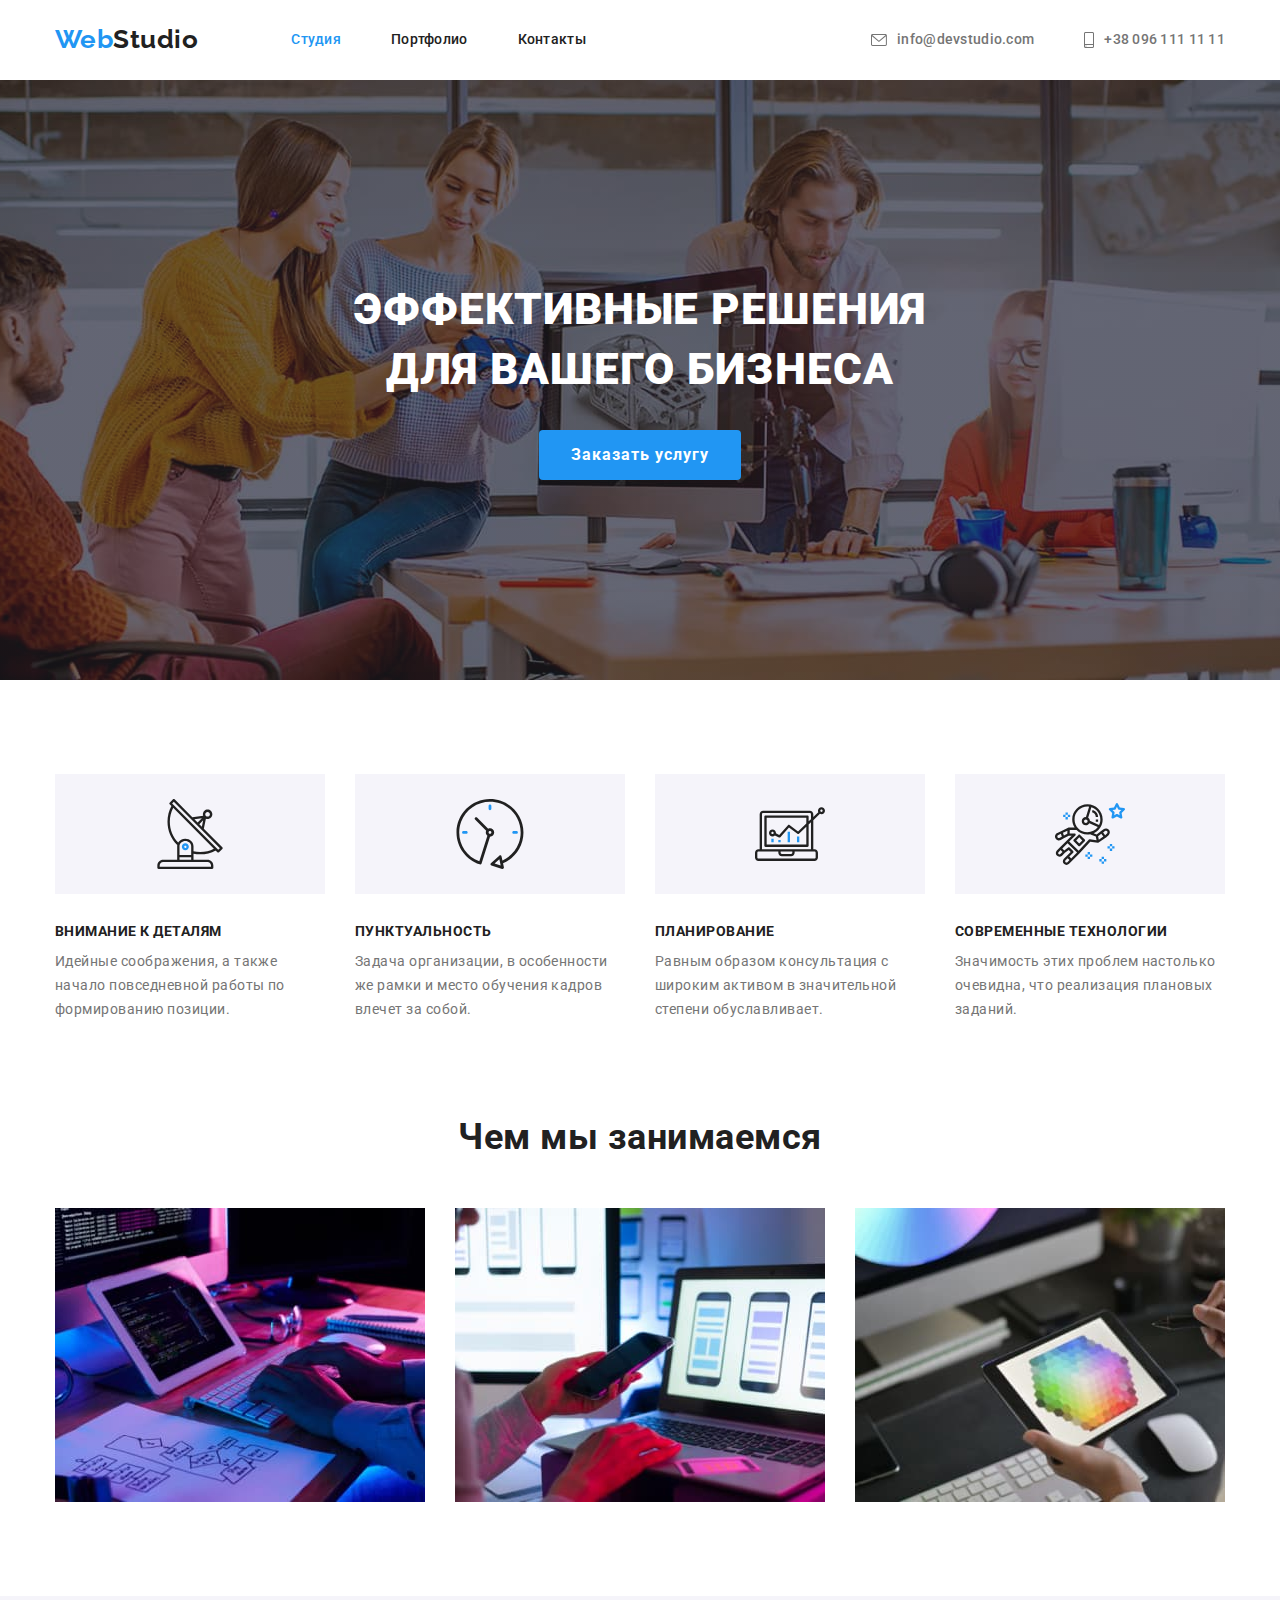
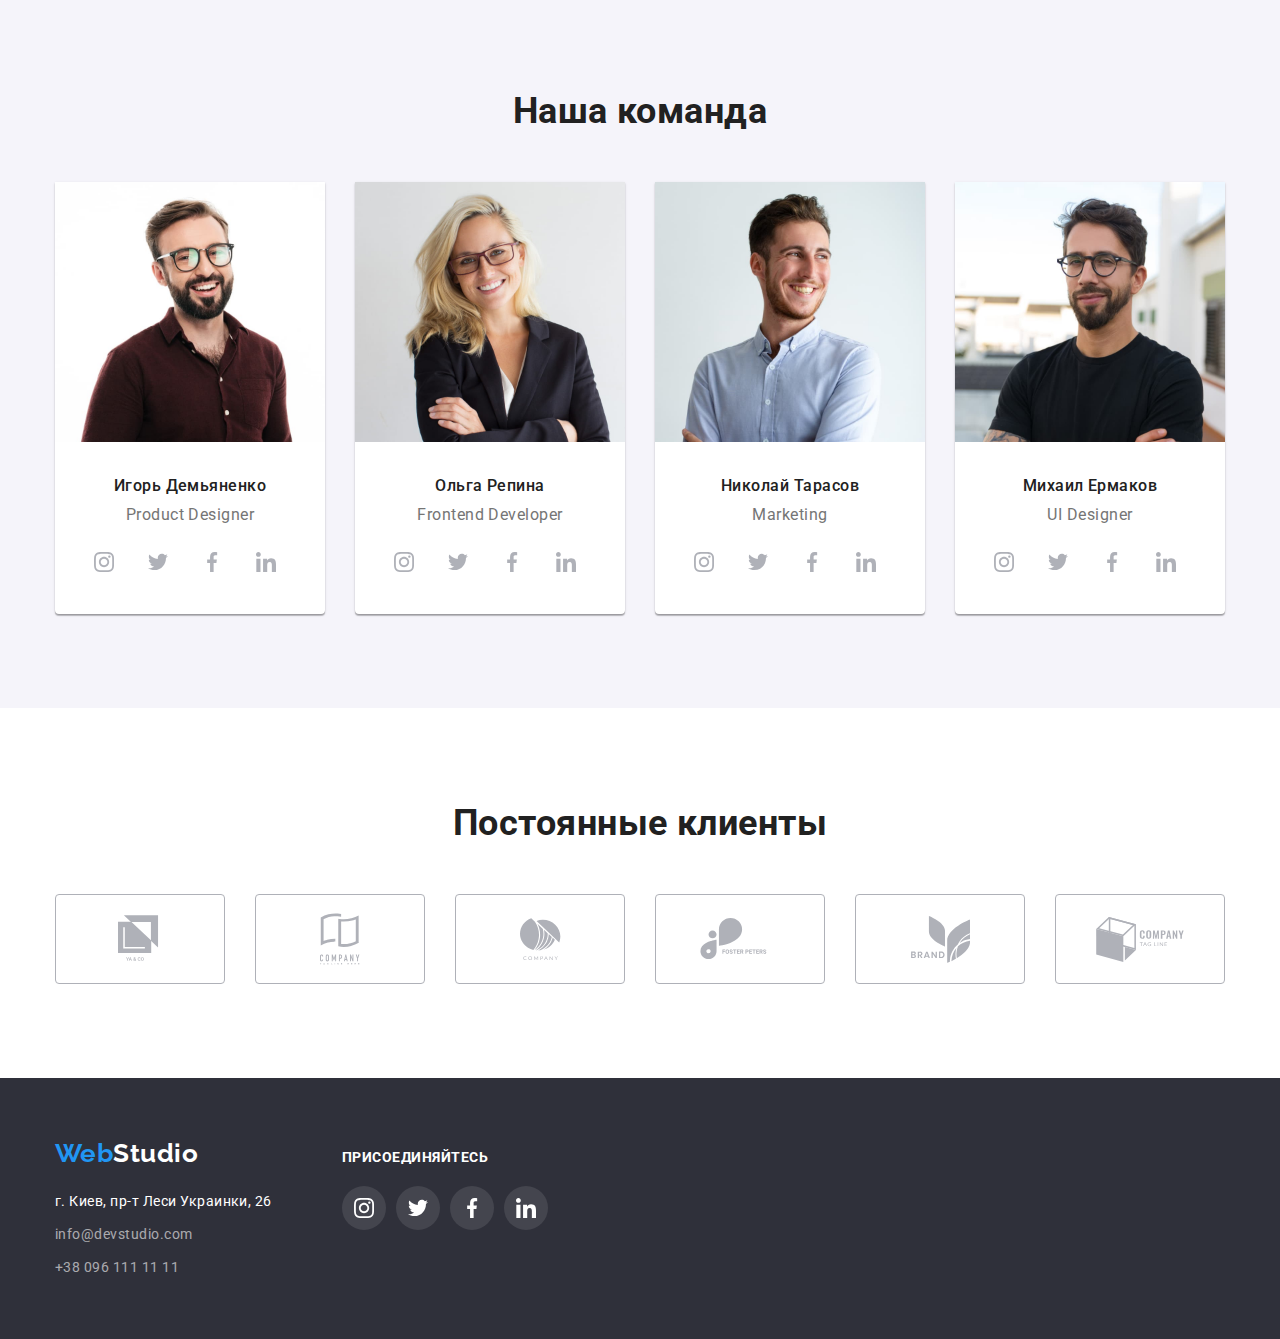
==== index.html @ 65cd3a31 "start" ====
<!DOCTYPE html>
<html lang="ru">
<head>
    <meta charset="UTF-8">
    <meta name="viewport" content="width=device-width, initial-scale=1.0">
    <title>WebStudio</title>
    
    <link rel="preconnect" href="https://fonts.gstatic.com">
    <link href="https://fonts.googleapis.com/css2?family=Raleway:wght@700&family=Roboto:wght@400;500;700;900&display=swap"
        rel="stylesheet">
    <link rel="stylesheet" href="node_modules/modern-normalize/modern-normalize.css">
    <link rel="stylesheet" href="./css/styles.css" />
</head>
<body>
   <header>
       <div class="conteiner site-nav">
       <nav class="nav">
           <a class="logo" href="./index.html" lang="en">Web<span class="logo-part-black">Studio</span></a>
           <ul class="main-nav list">
               <li class="item">
                   <a class="current link" href="./index.html">Студия</a>
               </li>
            <li class="item">
                <a class="link" href="./portfolio.html">Портфолио</a>
            </li>
            <li class="item">
                <a class="link" href="#contacts">Контакты</a>
            </li>
           </ul>
       </nav>
       <ul class="contacts list">
           <li class="item">
               <a class="link" href="mailto:info@devstudio.com">
                 <svg class="contacts-icon" width="16" height="12">
                       <use href="./img/symbol-defs.svg#icon-envelope"></use></svg>info@devstudio.com</a>
           </li>
           <li class="item">
              <a class="link" href="tel:+380961111111">
                <svg class="contacts-icon"  width="10px" height="16px">
                    <use href="./img/symbol-defs.svg#icon-smartphone"></use>
                </svg>+38 096 111 11 11</a>
           </li>
       </ul>
    </div>
   </header>
   <main>
       <!--герой-->
   <section class="hero overlay">
    <div class="conteiner">
       <h1 class="hero-title">Эффективные решения для вашего бизнеса</h1>
       <button class="hero-button" type="button">Заказать услугу</button>
    </div>
   </section>
   <!--преимущества (Заголовок h2 подразумевается)-->
   <section class="section">
    <div class="conteiner">
       <ul class="advantages list">
           <li class="item">
            <div class="icon-background">
            <svg width="70px" height="70px">
                <use href="./img/symbol-defs.svg#icon-antenna"></use>
            </svg>
            </div>
               <h3 class="advantages-title">Внимание к деталям</h3>
               <p class="advantages-text">Идейные соображения, а также начало повседневной работы по формированию позиции.</p>
           </li>
        <li class="item">
            <div class="icon-background">
                <svg width="70px" height="70px">
                    <use href="./img/symbol-defs.svg#icon-clock"></use>
                </svg>
            </div>
            <h3 class="advantages-title">Пунктуальность</h3>
            <p class="advantages-text">Задача организации, в особенности же рамки и место обучения кадров влечет за собой.</p>
        </li>
        <li class="item">
            <div class="icon-background">
                <svg width="70px" height="70px">
                    <use href="./img/symbol-defs.svg#icon-diagram"></use>
                </svg>
            </div>
            <h3 class="advantages-title">Планирование</h3>
            <p class="advantages-text">Равным образом консультация с широким активом в значительной степени обуславливает.</p>
        </li>
        <li class="item">
            <div class="icon-background">
                <svg width="70px" height="70px">
                    <use href="./img/symbol-defs.svg#icon-astronaut"></use>
                </svg>
            </div>
            <h3 class="advantages-title">Современные технологии</h3>
            <p class="advantages-text">Значимость этих проблем настолько очевидна, что реализация плановых заданий.</p>
        </li>
       </ul>
    </div>
   </section>
   <!--работа и команда-->
   <section class="section work">
    <div class="conteiner">
       <h2 class="section-title">Чем мы занимаемся</h2>
       <ul class="work-example list">
           <li class="item"><img class="item-image"
            src="./img/box1.jpg"
            alt="разработчик пишет код на пк"
            width="370"
            height="294"/>
           </li>
           <li class="item"><img class="item-image"
            src="./img/box2.jpg"
            alt="разработка приложений для мобильных устройств"
            width="370"
            height="294"/>
           </li>
           <li class="item"><img class="item-image"
            src="./img/box3.jpg"
            alt="подбор цветов дизайнером"
            width="370"
            height="294"/>
           </li>
       </ul>
    </div>
   </section>
    <section class="section our-team">
        <div class="conteiner">
        <h2 class="section-title">Наша команда</h2>
        <ul class="list team">
            <li class="human"><img
                src="./img/foto1.jpg"
                alt="мужчина с бородой в очках широко улыбается"
                width="270"
                height="260"/>
                <h3 class="specialists">Игорь Демьяненко</h3>
                <p class="professions" lang="en">Product Designer</p>
                     <ul class="list socials">
                        <li>
                            <a class="socials-background" href="">
                            <svg class="socials-icon" width="20px" height="20px">
                                <use href="./img/symbol-defs.svg#icon-instagram"></use>
                            </svg></a>
                        </li>
                        <li>
                            <a class="socials-background" href="">
                            <svg class="socials-icon" width="20px" height="20px">
                                <use href="./img/symbol-defs.svg#icon-twitter"></use>
                            </svg></a>
                        </li>
                        <li>
                            <a class="socials-background" href="">
                            <svg class="socials-icon" width="20px" height="20px">
                                <use href="./img/symbol-defs.svg#icon-facebook"></use>
                            </svg></a>
                        </li>
                        <li>
                            <a class="socials-background" href="">
                            <svg class="socials-icon" width="20px" height="20px">
                                <use href="./img/symbol-defs.svg#icon-linkedin"></use>
                            </svg></a>
                        </li>
                    </ul>
            </li>
            <li class="human"><img
                src="./img/foto2.jpg"
                alt="женщина со светлыми волосами в очках широко улыбается"
                width="270"
                height="260"/>
                <h3 class="specialists">Ольга Репина</h3>
                <p class="professions" lang="en">Frontend Developer</p>
                <ul class="list socials">
                    <li>
                        <a class="socials-background" href="">
                            <svg class="socials-icon" width="20px" height="20px">
                                <use href="./img/symbol-defs.svg#icon-instagram"></use>
                            </svg></a>
                    </li>
                    <li>
                        <a class="socials-background" href="">
                            <svg class="socials-icon" width="20px" height="20px">
                                <use href="./img/symbol-defs.svg#icon-twitter"></use>
                            </svg></a>
                    </li>
                    <li>
                        <a class="socials-background" href="">
                            <svg class="socials-icon" width="20px" height="20px">
                                <use href="./img/symbol-defs.svg#icon-facebook"></use>
                            </svg></a>
                    </li>
                    <li>
                        <a class="socials-background" href="">
                            <svg class="socials-icon" width="20px" height="20px">
                                <use href="./img/symbol-defs.svg#icon-linkedin"></use>
                            </svg></a>
                    </li>
                </ul>
            </li>
            <li class="human"><img
                src="./img/foto3.jpg"
                alt="мужчина с бородкой широко улыбается"
                width="270"
                height="260"/>
                <h3 class="specialists">Николай Тарасов</h3>
                <p class="professions" lang="en">Marketing</p>
                <ul class="list socials">
                    <li>
                        <a class="socials-background" href="">
                            <svg class="socials-icon" width="20px" height="20px">
                                <use href="./img/symbol-defs.svg#icon-instagram"></use>
                            </svg></a>
                    </li>
                    <li>
                        <a class="socials-background" href="">
                            <svg class="socials-icon" width="20px" height="20px">
                                <use href="./img/symbol-defs.svg#icon-twitter"></use>
                            </svg></a>
                    </li>
                    <li>
                        <a class="socials-background" href="">
                            <svg class="socials-icon" width="20px" height="20px">
                                <use href="./img/symbol-defs.svg#icon-facebook"></use>
                            </svg></a>
                    </li>
                    <li>
                        <a class="socials-background" href="">
                            <svg class="socials-icon" width="20px" height="20px">
                                <use href="./img/symbol-defs.svg#icon-linkedin"></use>
                            </svg></a>
                    </li>
                </ul>
            </li>
            <li class="human"><img
                src="./img/foto4.jpg"
                alt="мужчина с бородой в очках улыбается"
                width="270"
                height="260"/>
                <h3 class="specialists">Михаил Ермаков</h3>
                <p class="professions" lang="en">UI Designer</p>
                <ul class="list socials">
                    <li>
                        <a class="socials-background" href="">
                            <svg class="socials-icon" width="20px" height="20px">
                                <use href="./img/symbol-defs.svg#icon-instagram"></use>
                            </svg></a>
                    </li>
                    <li>
                        <a class="socials-background" href="">
                            <svg class="socials-icon" width="20px" height="20px">
                                <use href="./img/symbol-defs.svg#icon-twitter"></use>
                            </svg></a>
                    </li>
                    <li>
                        <a class="socials-background" href="">
                            <svg class="socials-icon" width="20px" height="20px">
                                <use href="./img/symbol-defs.svg#icon-facebook"></use>
                            </svg></a>
                    </li>
                    <li>
                        <a class="socials-background" href="">
                            <svg class="socials-icon" width="20px" height="20px">
                                <use href="./img/symbol-defs.svg#icon-linkedin"></use>
                            </svg></a>
                    </li>
                </ul>
            </li>
        </ul>
        </div>
    </section>
    <section class="section">
        <h2 class="section-title">Постоянные клиенты</h2>
        <ul class="list clients">
            <li class="item">
                <a class="clients-background" href="">
                    <svg class="clients-logo" width="44.27px" height="49.23px">
                        <use href="./img/symbol-defs.svg#icon-logo1"></use>
                    </svg></a>
            </li>
            <li class="item">
                <a class="clients-background" href="">
                    <svg class="clients-logo" width="40px" height="52px">
                        <use href="./img/symbol-defs.svg#icon-logo2"></use>
                    </svg></a>
            </li>
            <li class="item">
                <a class="clients-background" href="">
                    <svg class="clients-logo" width="41px" height="42.6px">
                        <use href="./img/symbol-defs.svg#icon-logo3"></use>
                    </svg></a>
            </li>
            <li class="item">
                <a class="clients-background" href="">
                    <svg class="clients-logo" width="79.66px" height="42.02px">
                        <use href="./img/symbol-defs.svg#icon-logo4"></use>
                    </svg></a>
            </li>
            <li class="item">
                <a class="clients-background" href="">
                    <svg class="clients-logo" width="59px" height="47px">
                        <use href="./img/symbol-defs.svg#icon-logo5"></use>
                    </svg></a>
            </li>
            <li class="item">
                <a class="clients-background" href="">
                    <svg class="clients-logo" width="88.48px" height="45.44px">
                        <use href="./img/symbol-defs.svg#icon-logo6"></use>
                    </svg></a>
            </li>
        </ul>
    </section>
       </main>
    <!--подвал-->
    <footer class="footer">
        <div class="conteiner contact-us">
            <div class="contact-us-address">
        <a class="logo" href="./index.html" lang="en">Web<span class="logo-part-white">Studio</span></a>
<address class="address city" id="contacts">
г. Киев, пр-т Леси Украинки, 26
</address>
<address class="address">
<ul class="list">
    <li>
        <a href="mailto:info@devstudio.com">info@devstudio.com</a>
    </li>
    <li>
        <a href="tel:+380961111111">+38 096 111 11 11</a>
    </li>
</ul>
</address>
        </div>
<div class="join">
    <p class="join-text">присоединяйтесь</p>
<ul class="list socials join-socials">
    <li>
        <a class="socials-background socials-white" href="">
            <svg class="socials-icon" width="20px" height="20px">
                <use href="./img/symbol-defs.svg#icon-instagram"></use>
            </svg></a>
    </li>
    <li>
        <a class="socials-background socials-white" href="">
            <svg class="socials-icon" width="20px" height="20px">
                <use href="./img/symbol-defs.svg#icon-twitter"></use>
            </svg></a>
    </li>
    <li>
        <a class="socials-background socials-white" href="">
            <svg class="socials-icon" width="20px" height="20px">
                <use href="./img/symbol-defs.svg#icon-facebook"></use>
            </svg></a>
    </li>
    <li>
        <a class="socials-background socials-white" href="">
            <svg class="socials-icon" width="20px" height="20px">
                <use href="./img/symbol-defs.svg#icon-linkedin"></use>
            </svg></a>
    </li>
</ul>
</div>
        </div>
</footer>
</body>
</html>
---- css/styles.css ----
*,
*::before,
*::after {
  box-sizing: border-box;
}
/*палитра цветов*/
/*главный фон #E5E5E5*/
/*второстепенный фон #F5F4FA*/
/*фон футерa #2F303A*/
/*основной для шрифта #212121*/
/*второстепенный для шрифта #757575*/
/*акцент rgba(33, 150, 243, 1)*/
/*черный и белый для выделения текста #000000 #FFFFFF*/
/*контакты в футуре  rgba(255, 255, 255, 0.6)*/
/*нижний бордер в хедере rgba(236, 236, 236, 1)*/
:root {
  --main-background-color: rgba(255, 255, 255, 1);
  --secondary-background-color: rgba(245, 244, 250, 1);
  --footer-background-color: #2f303a;
  --main-text-color: #212121;
  --secondary-text-color: rgba(117, 117, 117, 1);
  --accent-color: rgba(33, 150, 243, 1);
  --black-for-text: rgba(33, 33, 33, 1);
  --white-for-text: rgba(255, 255, 255, 1);
  --footer-contacts: rgba(255, 255, 255, 0.6);
  --header-stroke: rgba(236, 236, 236, 1);
  --hero-backgroumd: rgba(196, 196, 196, 1);
  --hero-overlay: rgba(47, 48, 58, 0.4);
  --icon-color: rgba(175, 177, 184, 1);
  --icon-background: rgba(255, 255, 255, 0.1);
  --card-border: rgba(238, 238, 238, 1);
}
/*общие стили*/
body {
  margin: 0px;

  background-color: var(--main-background-color);
  color: var(--main-text-color);
  font-family: "Roboto", sans-serif;
  font-style: normal;
  letter-spacing: 0.03em;
}
a {
  text-decoration: none;
}
.list {
  padding: 0px;
  margin: 0px;
  list-style: none;
}
h1,
h2,
h3,
p {
  margin: 0px;
}
.conteiner {
  margin-left: auto;
  margin-right: auto;
  width: 1200px;
  padding-left: 15px;
  padding-right: 15px;
}
/*хедер*/
.site-nav {
  display: flex;
  align-items: center;
}
.nav {
  display: flex;
  align-items: center;
}
/*лого*/
.logo {
  color: var(--accent-color);
  font-family: Raleway;
  font-weight: 700;
  font-size: 26px;
  line-height: 1.2;
}
.logo-part-black {
  color: var(--black-for-text);
}
/*главная навигация*/
.main-nav {
  display: flex;
  align-items: center;
  margin-left: 93px;
}
.main-nav .link,
.contacts .link {
  display: block;
  padding-top: 32px;
  padding-bottom: 32px;
}
.main-nav .item + .item {
  margin-left: 50px;
}
.main-nav a {
  color: var(--main-text-color);
  font-weight: 500;
  font-size: 14px;
  line-height: 1.14;
  letter-spacing: 0.02em;
}
.main-nav a:hover,
.main-nav a:focus {
  color: var(--accent-color);
}
.main-nav .current {
  color: var(--accent-color);
}

/*линки*/

.contacts {
  display: flex;
  margin-left: auto;
}
.contacts .item + .item {
  margin-left: 50px;
}
.contacts a {
  color: var(--secondary-text-color);
  font-weight: 500;
  font-size: 14px;
  line-height: 1.14;
  letter-spacing: 0.02em;
}
.contacts a:hover,
.contacts a:focus {
  color: var(--accent-color);
}
.contacts .link {
  display: flex;
  align-items: center;
}
.contacts-icon {
  padding: 0px;
  margin-right: 10px;
  fill: currentColor;
}

/*Страница студия*/
/*герой*/
.hero {
  text-align: center;
  padding-top: 200px;
  padding-bottom: 200px;

  background-color: var(--footer-background-color);
  letter-spacing: 0.06em;
}
.overlay {
  max-width: 1600px;
  height: 600px;
  margin-left: auto;
  margin-right: auto;
  background-color: var(--hero-backgroumd);
  background-image: linear-gradient(
      to right,
      rgba(47, 48, 58, 0.4),
      rgba(47, 48, 58, 0.4)
    ),
    url("../img/img.jpg");

  background-repeat: no-repeat;
  background-position: center;
  background-size: cover;
}
.hero-title {
  width: 696px;
  margin-left: auto;
  margin-right: auto;
  padding: 0 20px 0 20px;

  color: var(--white-for-text);
  font-weight: 900;
  font-size: 44px;
  line-height: 1.36;
  text-transform: uppercase;
}

.hero-button {
  margin-top: 30px;
  padding: 10px 32px;
  min-width: 200px;
  border: 0px solid transparent;
  border-radius: 4px;

  color: var(--white-for-text);
  background-color: var(--accent-color);
  font-family: inherit;
  font-weight: 700;
  font-size: 16px;
  line-height: 1.9;
  letter-spacing: 0.06em;

  cursor: pointer;
}
/*общие для секций*/
.section {
  padding: 94px 0px;
}
/*преимущества*/
.advantages {
  display: flex;
}
.icon-background {
  display: flex;
  align-items: center;
  justify-content: center;
  height: 120px;
  background-color: var(--secondary-background-color);
}
.advantages .item {
  width: calc((100% - 90px) / 4);
  margin-right: 30px;
}
.advantages .item:nth-child(4n) {
  margin-right: 0;
}
.advantages-title {
  margin-top: 30px;
  font-size: 14px;
  line-height: 1.14;
  text-transform: uppercase;
}
.advantages-text {
  margin-top: 10px;

  color: var(--secondary-text-color);
  font-weight: 400;
  font-size: 14px;
  line-height: 1.71;
}
/*работа и команда*/
.work {
  padding-top: 0;
}
.section-title {
  font-size: 36px;
  line-height: 1.17;
  text-align: center;
}
.work-example {
  display: flex;
  margin-top: 50px;
}
.work-example .item {
  width: calc((100% - 60px) / 3);
  margin-right: 30px;
}
.work-example .item:nth-child(3n) {
  margin-right: 0;
}
.item-image {
  display: block;
}
/*команда*/
.our-team {
  background-color: var(--secondary-background-color);
}
.team {
  display: flex;
  margin-top: 50px;
}
.team .human {
  width: calc((100% - 90px) / 4);
  margin-right: 30px;
}
.team .human:nth-child(4n) {
  margin-right: 0;
}
.human {
  background-color: var(--main-background-color);
  box-shadow: 0px 1px 3px rgba(0, 0, 0, 0.12), 0px 1px 1px rgba(0, 0, 0, 0.14),
    0px 2px 1px rgba(0, 0, 0, 0.2);
  border-radius: 0px 0px 4px 4px;
}
.specialists {
  margin-top: 30px;

  font-weight: 500;
  font-size: 16px;
  line-height: 1.2;
  text-align: center;
}
.professions {
  margin-top: 10px;

  color: var(--secondary-text-color);
  font-weight: 400;
  font-size: 16px;
  line-height: 1.2;
  text-align: center;
}
.socials {
  display: flex;
  justify-content: center;
  padding: 16px 32px 30px;
}
.socials-background {
  display: block;
  padding: 12px;
  height: 44px;
  width: 44px;
  border-radius: 50%;
  margin-right: 10px;
  background-color: var(--icon-background);
  color: var(--icon-color);
}
.socials-background:nth-child(4n) {
  margin-right: 0;
}
.socials-background:hover,
.socials-background:focus {
  background-color: var(--accent-color);
  color: var(--white-for-text);
}
.socials-icon {
  fill: currentColor;
}
/*постоянные клиенты*/
.clients {
  display: flex;
  justify-content: center;
  margin-top: 50px;
}
.clients-background {
  display: inline-flex;
  justify-content: center;
  align-items: center;

  width: 170px;
  height: 90px;
  border: 1px solid var(--icon-color);
  border-radius: 4px;
  color: var(--icon-color);
}
.clients-background:hover,
.clients-background:focus {
  color: var(--accent-color);
  border-color: var(--accent-color);
}
.clients .item {
  margin-right: 30px;
}
.clients .item:nth-child(6n) {
  margin-right: 0;
}
.clients-logo {
  fill: currentColor;
}
/*страница портфолио*/
/*хедер*/
.header-stroke {
  border-bottom: 1px solid var(--header-stroke);
}
/*скрытый заголовок*/
.visually-hidden {
  position: absolute;
  clip: rect(0 0 0 0);
  width: 1px;
  height: 1px;
  margin: -1px;
}
/*радиокнопки*/
.radio {
  display: flex;
  justify-content: center;
}
.radio-buttons {
  padding: 6px 22px;
  border: 0px;
  border-radius: 4px;

  background-color: var(--secondary-background-color);
  font-family: inherit;
  font-weight: 500;
  font-size: 16px;
  line-height: 1.62;
  letter-spacing: 0.03em;
  text-align: center;

  cursor: pointer;
}
.radio .item {
  margin-right: 8px;
}
.radio .item:nth-child(5n) {
  margin-right: 0;
}
.radio-buttons:hover,
.radio-buttons:focus {
  box-shadow: 0px 3px 1px rgba(0, 0, 0, 0.1), 0px 1px 2px rgba(0, 0, 0, 0.08),
    0px 2px 2px rgba(0, 0, 0, 0.12);

  background-color: var(--accent-color);
  color: var(--white-for-text);
}
/*карточки*/
.card {
  display: flex;
  flex-wrap: wrap;
  margin-top: 50px;
}
.card .item {
  width: calc((100% - 60px) / 3);
  margin-right: 30px;
  margin-bottom: 30px;
}
.cards-h-f {
  display: block;
}
.cards-h-f:hover,
.cards-h-f:focus {
  box-shadow: 0px 1px 1px rgba(0, 0, 0, 0.12), 0px 4px 4px rgba(0, 0, 0, 0.06),
    1px 4px 6px rgba(0, 0, 0, 0.16);
}
.card .item:nth-child(3n) {
  margin-right: 0;
}
.card .item:nth-last-child(-n + 3) {
  margin-bottom: 0;
}
.card-image {
  display: block;
}
.card-text {
  padding: 20px 24px;
  border: 1px solid var(--card-border);
  border-top: 0px;
}
.cards-title {
  font-size: 18px;
  line-height: 2;
  letter-spacing: 0.06em;
}
.cards-description {
  margin-top: 4px;

  color: var(--secondary-text-color);
  font-weight: normal;
  font-size: 16px;
  line-height: 1.9;
}
/*подвал*/
.footer {
  padding: 60px 0px;

  background-color: var(--footer-background-color);
}
.contact-us {
  display: flex;
  align-items: baseline;
}
.contact-us-address {
  margin-right: 70px;
}
.logo-part-white {
  color: var(--white-for-text);
}
.address {
  color: var(--white-for-text);
  font-style: normal;
  font-weight: 400;
  font-size: 14px;
  line-height: 1.71;
}
.city {
  margin-top: 20px;
}
.address a {
  color: var(--footer-contacts);
}
.address li {
  margin-top: 9px;
}
/*присоединяйтесь*/
.join {
  justify-content: center;
}
.join-text {
  font-weight: 700;
  font-size: 14px;
  line-height: 1.14;
  text-transform: uppercase;
  color: var(--white-for-text);
}
.join-socials {
  padding: 0px;
  margin-top: 20px;
}
.socials-white {
  color: var(--white-for-text);
}
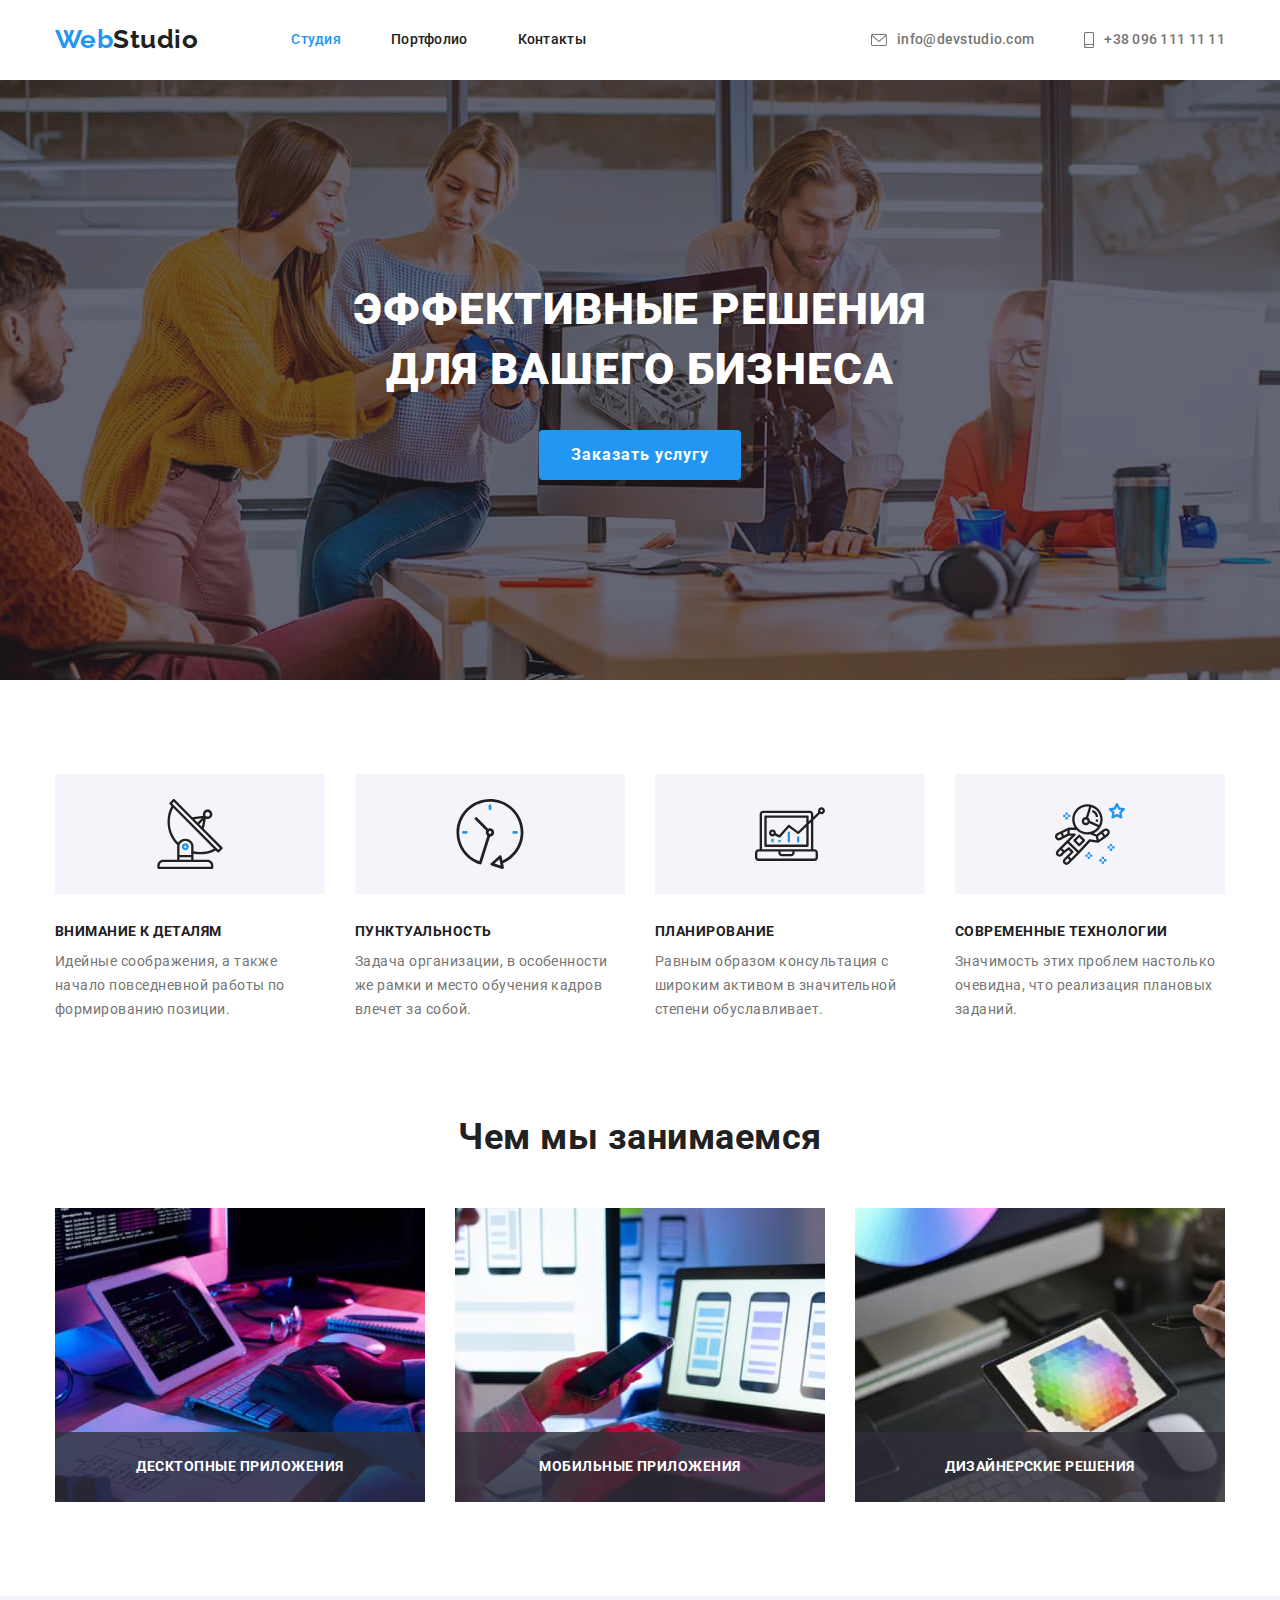
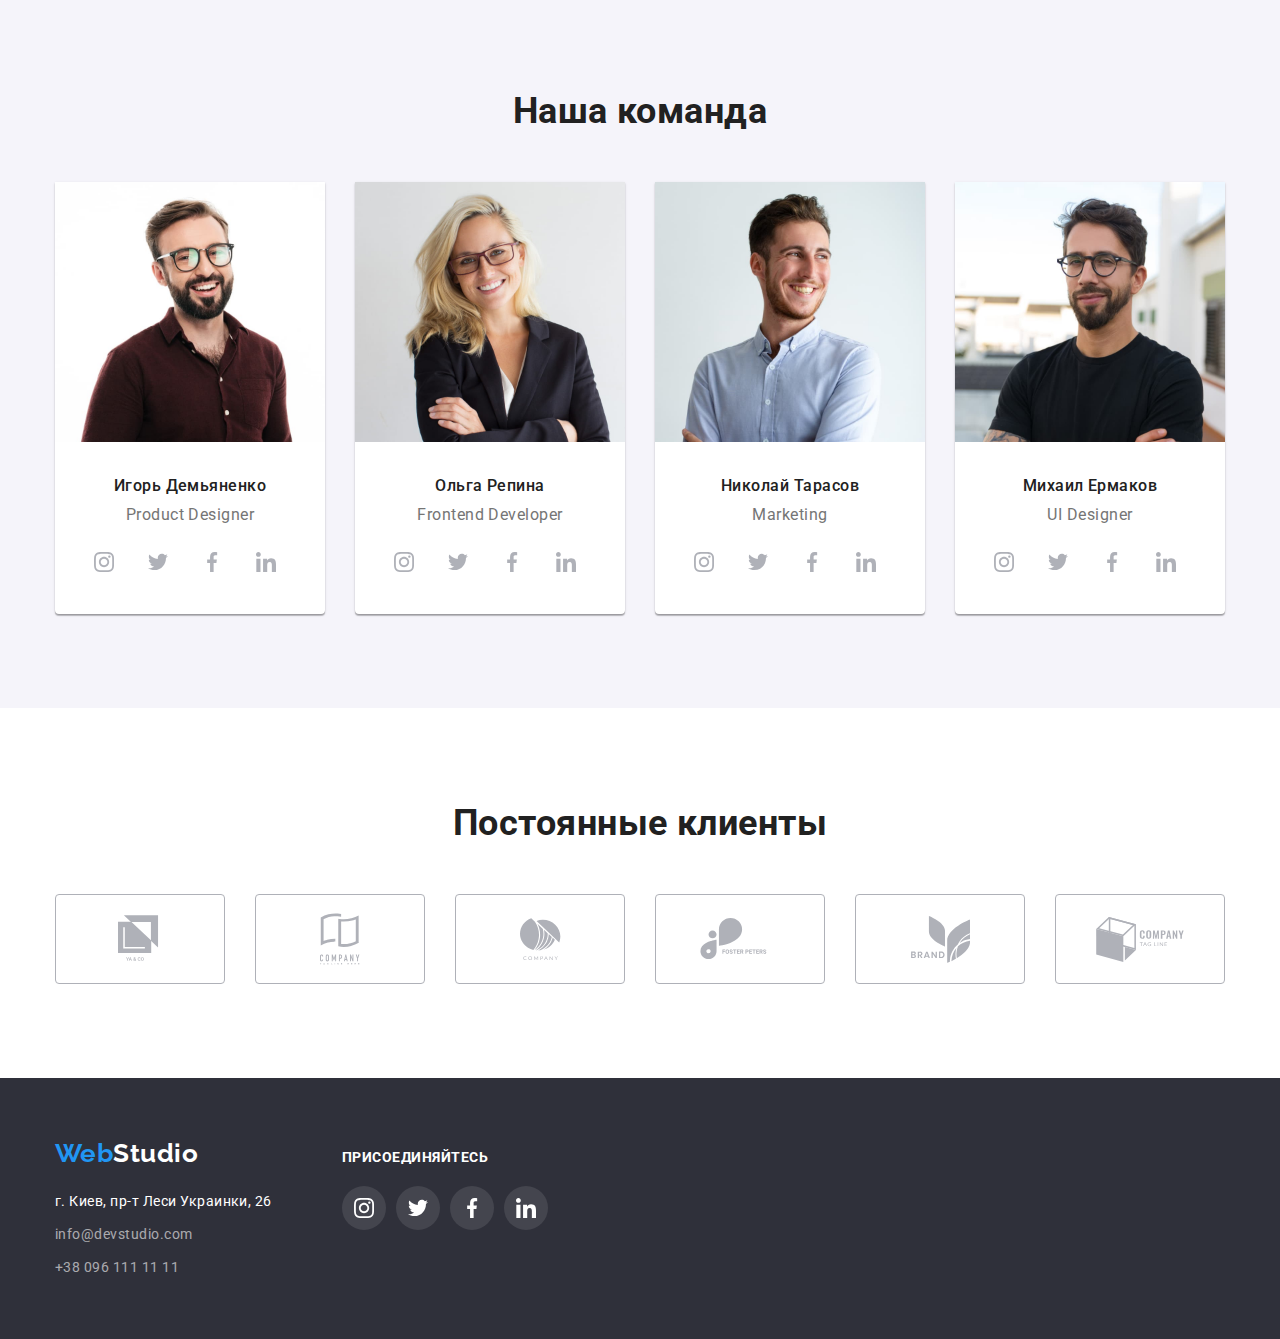
==== commit 3a1bbb8c: "label" ====
--- a/index.html
+++ b/index.html
@@ -104,18 +104,21 @@
             alt="разработчик пишет код на пк"
             width="370"
             height="294"/>
+            <p class="lable-text">Десктопные приложения</p>
            </li>
            <li class="item"><img class="item-image"
             src="./img/box2.jpg"
             alt="разработка приложений для мобильных устройств"
             width="370"
             height="294"/>
+            <p class="lable-text">Мобильные приложения</p>
            </li>
            <li class="item"><img class="item-image"
             src="./img/box3.jpg"
             alt="подбор цветов дизайнером"
             width="370"
             height="294"/>
+            <p class="lable-text">Дизайнерские решения</p>
            </li>
        </ul>
     </div>
--- a/css/styles.css
+++ b/css/styles.css
@@ -29,6 +29,7 @@
   --icon-color: rgba(175, 177, 184, 1);
   --icon-background: rgba(255, 255, 255, 0.1);
   --card-border: rgba(238, 238, 238, 1);
+  --label-background: rgba(47, 48, 58, 0.8);
 }
 /*общие стили*/
 body {
@@ -248,6 +249,10 @@
   margin-top: 50px;
 }
 .work-example .item {
+  position: relative;
+  display: flex;
+  justify-content: center;
+
   width: calc((100% - 60px) / 3);
   margin-right: 30px;
 }
@@ -256,6 +261,24 @@
 }
 .item-image {
   display: block;
+}
+.work-example .item::before {
+  content: "";
+  position: absolute;
+  width: 100%;
+  height: 70px;
+  bottom: 0;
+  background-color: var(--label-background);
+}
+.lable-text {
+  position: absolute;
+  bottom: 27px;
+
+  font-weight: 700;
+  font-size: 14px;
+  line-height: 1.14;
+  text-transform: uppercase;
+  color: var(--white-for-text);
 }
 /*команда*/
 .our-team {
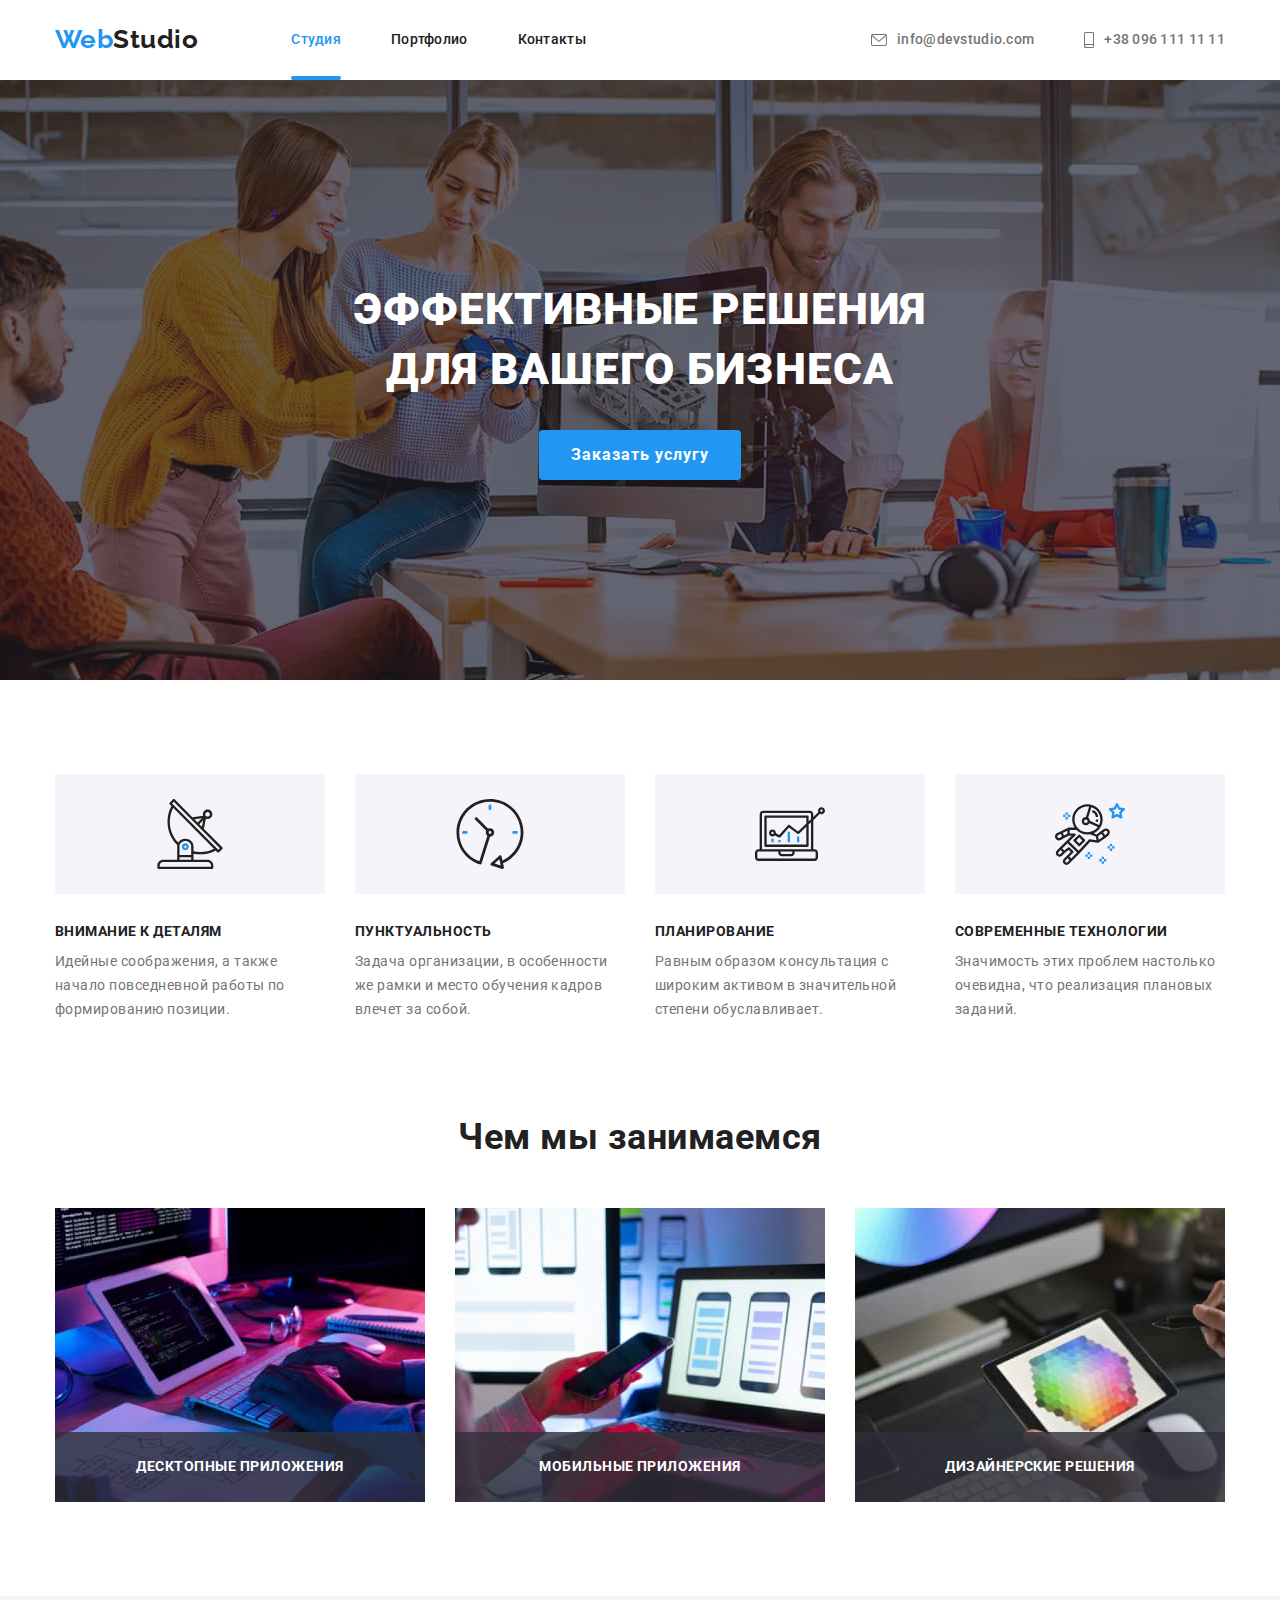
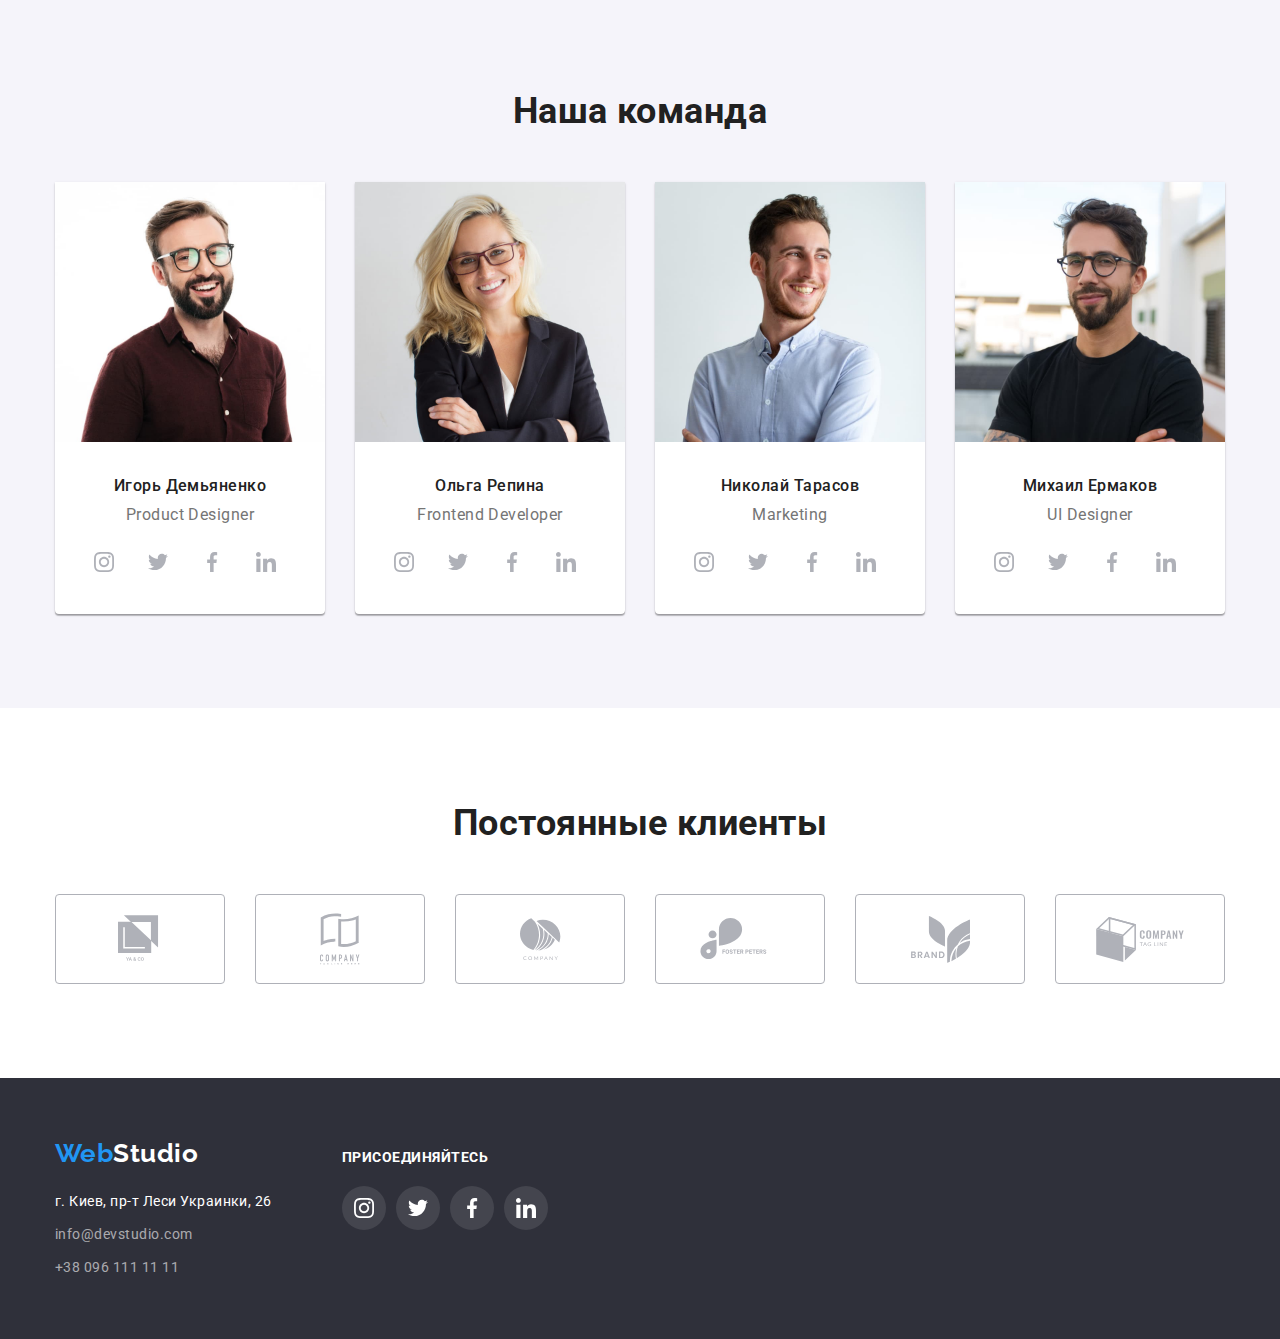
==== commit cb523ef5: "modal" ====
--- a/index.html
+++ b/index.html
@@ -48,7 +48,7 @@
    <section class="hero overlay">
     <div class="conteiner">
        <h1 class="hero-title">Эффективные решения для вашего бизнеса</h1>
-       <button class="hero-button" type="button">Заказать услугу</button>
+       <button class="hero-button" type="button" data-modal-open>Заказать услугу</button>
     </div>
    </section>
    <!--преимущества (Заголовок h2 подразумевается)-->
@@ -358,5 +358,12 @@
 </div>
         </div>
 </footer>
+<div class="backdrop is-hidden" data-modal>
+    <div class="modal"> <button class="close-modal" type="button" data-modal-close>
+        <svg class="" width="18px" height="18px">
+        <use href="./img/symbol-defs.svg#icon-close-black"></use>
+    </svg></button></div>
+</div>
+<script src="./js/modal.js"></script>
 </body>
 </html>--- a/css/styles.css
+++ b/css/styles.css
@@ -21,7 +21,6 @@
   --secondary-text-color: rgba(117, 117, 117, 1);
   --accent-color: rgba(33, 150, 243, 1);
   --black-for-text: rgba(33, 33, 33, 1);
-  --white-for-text: rgba(255, 255, 255, 1);
   --footer-contacts: rgba(255, 255, 255, 0.6);
   --header-stroke: rgba(236, 236, 236, 1);
   --hero-backgroumd: rgba(196, 196, 196, 1);
@@ -30,6 +29,7 @@
   --icon-background: rgba(255, 255, 255, 0.1);
   --card-border: rgba(238, 238, 238, 1);
   --label-background: rgba(47, 48, 58, 0.8);
+  --backdrop: rgba(0, 0, 0, 0.2);
 }
 /*общие стили*/
 body {
@@ -109,9 +109,19 @@
   color: var(--accent-color);
 }
 .main-nav .current {
+  position: relative;
   color: var(--accent-color);
 }
-
+.main-nav .current::after {
+  content: "";
+  position: absolute;
+  left: 0;
+  bottom: 0;
+  width: 100%;
+  height: 4px;
+  border-radius: 2px;
+  background-color: var(--accent-color);
+}
 /*линки*/
 
 .contacts {
@@ -175,7 +185,7 @@
   margin-right: auto;
   padding: 0 20px 0 20px;
 
-  color: var(--white-for-text);
+  color: var(--main-background-color);
   font-weight: 900;
   font-size: 44px;
   line-height: 1.36;
@@ -189,7 +199,7 @@
   border: 0px solid transparent;
   border-radius: 4px;
 
-  color: var(--white-for-text);
+  color: var(--main-background-color);
   background-color: var(--accent-color);
   font-family: inherit;
   font-weight: 700;
@@ -278,7 +288,7 @@
   font-size: 14px;
   line-height: 1.14;
   text-transform: uppercase;
-  color: var(--white-for-text);
+  color: var(--main-background-color);
 }
 /*команда*/
 .our-team {
@@ -339,7 +349,7 @@
 .socials-background:hover,
 .socials-background:focus {
   background-color: var(--accent-color);
-  color: var(--white-for-text);
+  color: var(--main-background-color);
 }
 .socials-icon {
   fill: currentColor;
@@ -420,7 +430,7 @@
     0px 2px 2px rgba(0, 0, 0, 0.12);
 
   background-color: var(--accent-color);
-  color: var(--white-for-text);
+  color: var(--main-background-color);
 }
 /*карточки*/
 .card {
@@ -482,10 +492,10 @@
   margin-right: 70px;
 }
 .logo-part-white {
-  color: var(--white-for-text);
+  color: var(--main-background-color);
 }
 .address {
-  color: var(--white-for-text);
+  color: var(--main-background-color);
   font-style: normal;
   font-weight: 400;
   font-size: 14px;
@@ -509,12 +519,50 @@
   font-size: 14px;
   line-height: 1.14;
   text-transform: uppercase;
-  color: var(--white-for-text);
+  color: var(--main-background-color);
 }
 .join-socials {
   padding: 0px;
   margin-top: 20px;
 }
 .socials-white {
-  color: var(--white-for-text);
-}
+  color: var(--main-background-color);
+}
+/*модалка*/
+.backdrop {
+  position: fixed;
+
+  inset: 0;
+
+  background-color: var(--backdrop);
+}
+.backdrop.is-hidden {
+  opacity: 0;
+  pointer-events: none;
+}
+.modal {
+  position: absolute;
+  top: 50%;
+  left: 50%;
+  transform: translate(-50%, -50%);
+
+  width: 528px;
+  height: 581px;
+  border-radius: 4px;
+  padding: 8px;
+
+  background-color: var(--main-background-color);
+}
+.close-modal {
+  position: absolute;
+  right: 8px;
+  display: flex;
+  align-items: center;
+
+  width: 30px;
+  height: 30px;
+  border: 1px solid rgba(0, 0, 0, 0.1);
+  background-color: var(--main-background-color);
+  border-radius: 50%;
+  cursor: pointer;
+}
